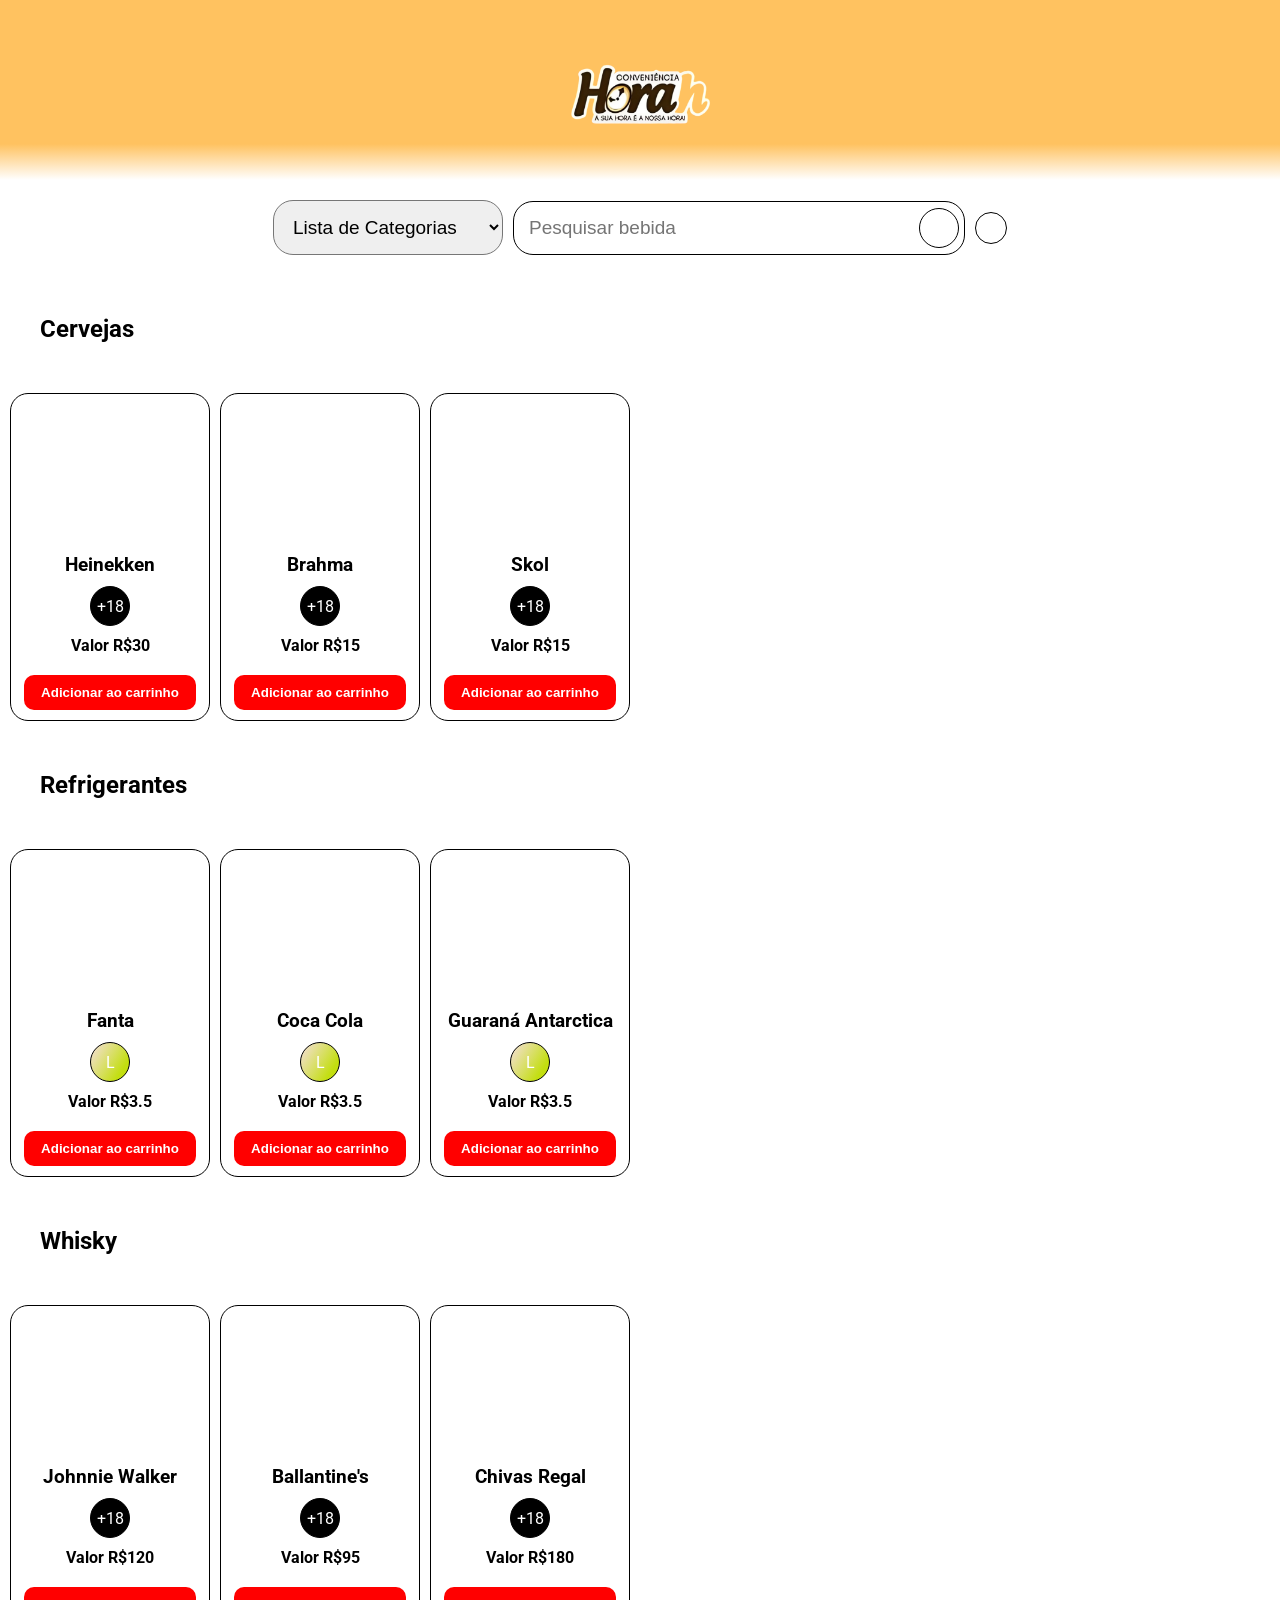
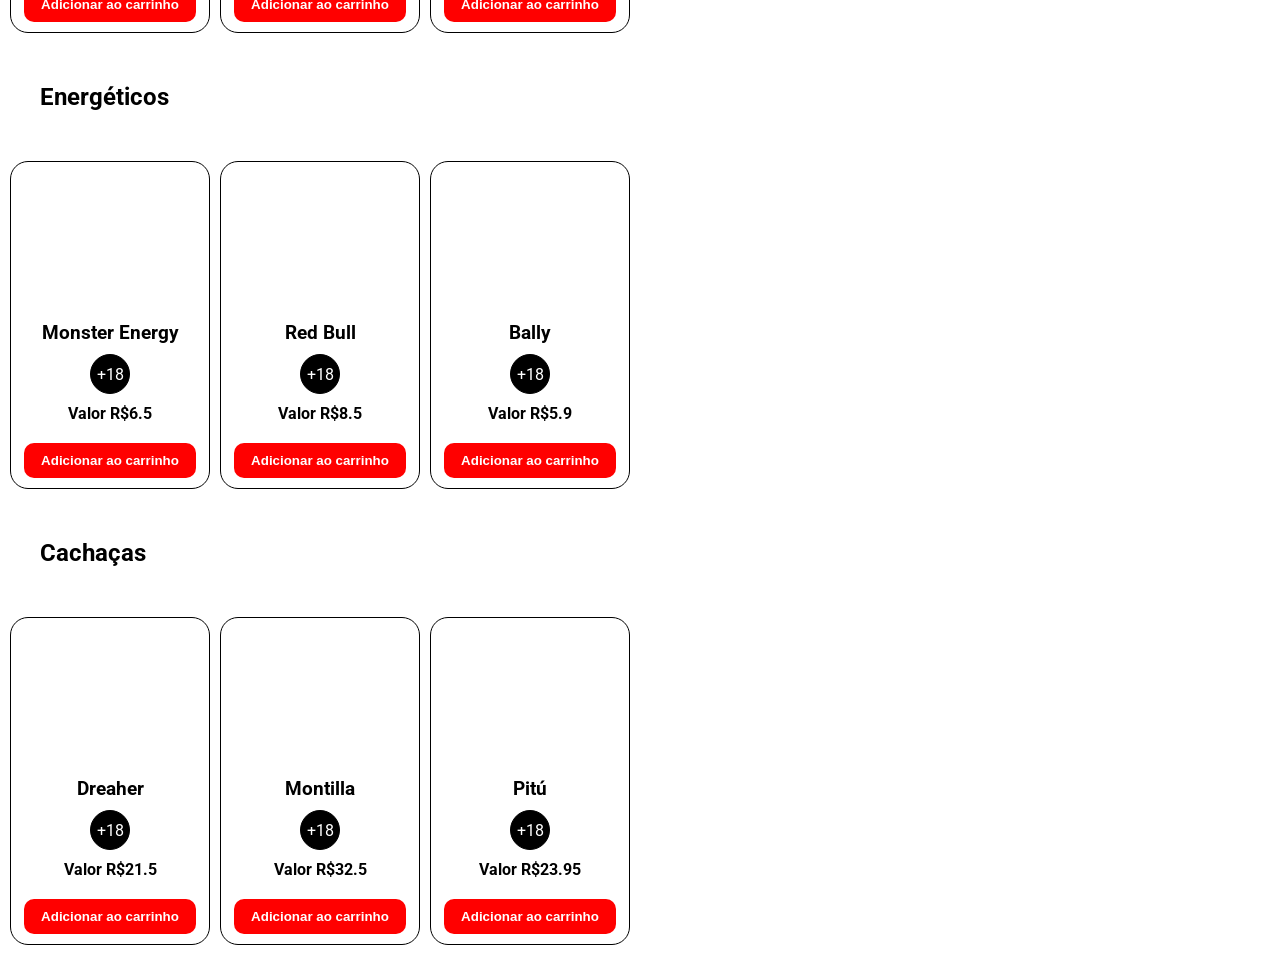
==== index.html @ 504f4e95 "Enviando as alterações da loja" ====
<!DOCTYPE html>
<html lang="pt-br">

<head>
    <meta charset="UTF-8">
    <meta name="viewport" content="width=device-width, initial-scale=1.0">
    <title>Conveniência Hora H</title>
    <link rel="stylesheet" href="./src/css/reset.css">
    <link rel="stylesheet" href="./src/css/estilo.css">
    <link rel="stylesheet" href="./src/css/responsive.css">

    <script src="https://cdnjs.cloudflare.com/ajax/libs/font-awesome/7.0.1/js/all.min.js"
        integrity="sha512-6BTOlkauINO65nLhXhthZMtepgJSghyimIalb+crKRPhvhmsCdnIuGcVbR5/aQY2A+260iC1OPy1oCdB6pSSwQ=="
        crossorigin="anonymous" referrerpolicy="no-referrer"></script>

    <link rel="preconnect" href="https://fonts.googleapis.com">
    <link rel="preconnect" href="https://fonts.gstatic.com" crossorigin>
    <link href="https://fonts.googleapis.com/css2?family=Roboto:ital,wght@0,100..900;1,100..900&display=swap"
        rel="stylesheet">
    <link rel="shortcut icon" href="./src/img/logo.png" type="image/x-icon">
</head>

<body>
    <header class="cabecalho">
        <div class="logo"></div>
    </header>
    <div class="pedidoAdicionado">
        <h2>Pedido Adicionado</h2>
    </div>
    <div class="carrinhoCheckout">
        <div class="sair" onclick="abreCarrinho('f')">
            <img src="https://cdn-icons-png.flaticon.com/512/483/483366.png" alt="sair" title="Sair">
        </div>
        <h1>Seu carrinho</h1>

        <div class="produtos">
            <div class="produtoCheckout">
                <div class="img" ></div>
                <h2>Nome do Produto</h2>
                

                <div class="detalhes-produto">
                    <div class="qdButton">+</div>
                    <div class="quantidade">1</div>
                    <div class="qdButton">-</div>
                    
                </div>
                <button class="remover-produto">Remover</button>
            </div>

        </div>

        <div class="resumo-carrinho">
            <p class="totalAPagar">Total a pagar: R$ <span id="valorTotal">0.00</span></p>
        </div>
        <button class="pagamento">Fazer o Pagamento</button>
    </div>
    <main>

        <div class="filtro">
            <div class="logo-empresa"></div>
            <div class="categorias-bebidas">
                <select id="categoria" class="bebidas">
                    <option value="">Lista de Categorias</option>
                    <option value="cerveja">Cerveja</option>
                    <option value="whisky">Whisky</option>
                    <option value="Energetico">Energético</option>
                    <option value="Refrigerante">Refrigerante</option>
                    <option value="Cachaças">Cachaças</option>
                </select>


            </div>
            <div class="pesquisa">
                <input type="text" id="pesquisa" placeholder="Pesquisar bebida">
                <button title="Pesquise algum produto">
                    <i class="fa-solid fa-magnifying-glass"></i>
                </button>
            </div>


            <div class="carrinho" onclick="abreCarrinho('a')">
                <div class="quantidade off">2</div>
                <i class="fa-solid fa-cart-shopping"></i>
            </div>

        </div>

        <h2 id="cerveja">Cervejas</h2>

        <div id="cerveja-cards" class="produtos-container">

        </div>



        <h2 id="refrigerante">Refrigerantes</h2>

        <div id="refrigerante-cards" class="produtos-container"></div>



        <h2 id="whisky">Whisky</h2>

        <div id="whisky-cards" class="produtos-container"></div>



        <h2 id="energetico">Energéticos</h2>

        <div id="energetico-cards" class="produtos-container"></div>



        <h2 id="cachaca">Cachaças</h2>

        <div id="cachaca-cards" class="produtos-container"></div>
    </main>

    <script src="./src/js/index.js"></script>
</body>

</html>
---- src/css/estilo.css ----
body{
    font-family: "Roboto", sans-serif;
}
.cabecalho{
    padding: 15px;
    display: flex;
    align-items: center;
    justify-content: center;
    background-color: #FFC260;
    margin: 0 auto;
background: #FFC260;
background: linear-gradient(180deg, rgba(255, 194, 96, 1) 80%, rgba(255, 255, 255, 0.77) 100%);
}
.cabecalho img{
    width: 140px;
}
.logo{
    background: url('../img/logo.png') center center no-repeat;
    width: 150px;
    background-size: cover;
    height: 150px;
}
.logo-empresa{
    background: url('../img/logo.png') center center no-repeat;
    width: 100px;
    background-size: cover;
    height: 100px;
    display: none;
}
.logo-empresa.ativo{
    display: block;
}
main{
    padding: 10px;
    display: flex;
    flex-direction: column;
    gap: 20px;
   
}
main h2{
    padding: 30px;
}
.filtro{
    padding: 10px;
    display: flex;
    width: 90%;
    align-items: center;
  justify-content: center;
    gap: 10px;
    margin:  0 auto;
    
}

.filtro.fixo {
  position: fixed;
  top: 0;
  left: 0;
  width: 100%;
background: #FFC260;

  box-shadow: 0 2px 8px rgba(0, 0, 0, 0.2);
  z-index: 1000;
  padding: 15px 0;
}
.filtro:not(.fixo) {
  background-color: white;
}
.filtro input{
    width: 400px;
    padding: 10px;
    /* border: 1px solid black; */
    border: none;
    font-size: 19px;
    border-top-left-radius: 20px;
    border-bottom-left-radius: 20px;
}
.filtro input:focus {
  outline: none;
  box-shadow: none;
  border-color: inherit;
}
#categoria{
    padding: 15px;
    width: 230px;
    border-radius: 20px;
    font-size: 19px;
}
.pesquisa{
    background-color: white;
    border: 1px solid black;
    border-radius: 20px;
    display: flex;
    align-items: center;
    justify-content: center;
    padding: 5px;
}
.pesquisa button{
    width: 40px;
    height: 40px;
    background-color: rgb(255, 255, 255);
    border-radius: 50px;
    border: 1px solid black;
    cursor: pointer;
}
.carrinho{
    padding: 10px;
    border: 1px solid black;
    border-radius: 50px;
    padding: 15px;
    cursor: pointer;
    position: relative;
}
.carrinho.ativo{
    color: white;
    font-size: 19px;
}
.quantidade{
    width: 26px;
    height: 26px;
    background-color: #FFC260;
    border: 1px solid black;
    border-radius: 50px;
    position: absolute;
    top: -7px;
    right: -10px;
    display: flex;
    align-items: center;
    justify-content: center;
    font-size: 16px;
    font-weight: bold;
}
.quantidade.off{
    display: none;
}
.produto{
    width: 200px;
    display: flex;
    flex-direction: column;
    gap: 20px;
    align-items: center;
    justify-content: center;
    border: 1px solid black;
    padding: 10px;
    border-radius: 18px;
    cursor: pointer;
}
.info-produto{
    display: flex;
    flex-direction: column;
    gap: 10px;
    align-items: center;
}
.btn-comprar{
    width: 97%;
    padding: 10px;
    border-radius: 10px;
    border: none;
    background-color: red;
    color: white;
    font-weight: bold;
    cursor: pointer;
}
.categoria{
    width: 40px;
    height: 40px;
    border: 1px solid black;
    background-color: black;
    color: white;
    border-radius: 50px;
    display: flex;
    align-items: center;
    justify-content: center;
    
}
.produtos-container{
    display: flex;
    gap: 10px;
}
.img{
    width: 130px;
    height: 130px;
    background: url('https://th.bing.com/th/id/OIP.aTzmVO0XZUwg46oc6ehj4gHaHa?w=181&h=181&c=7&r=0&o=7&pid=1.7&rm=3') center center no-repeat;
    background-size: contain;
    

}
.imgProduto{
     width: 130px;
    height: 130px;
    background: url('https://th.bing.com/th/id/OIP.aTzmVO0XZUwg46oc6ehj4gHaHa?w=181&h=181&c=7&r=0&o=7&pid=1.7&rm=3') center center no-repeat;
    background-size: contain;
    border: 1px solid black;
    border-radius: 20px;
}
.produtos{
    display: flex;
    flex-direction: column;
    gap: 10px;
}
.carrinhoCheckout{
    display: none;
    position: relative;
    width: 100%;
    align-items: center;
    justify-content: center;
    height: 100%;
    /* background-color: #FFC260; */
    flex-direction: column;
}
.carrinhoCheckout .pagamento{
    width: 300px;
    padding: 10px;
    margin-bottom: 20px;
    border-radius: 20px;
    border: none;
    background-color: red;
    color: white;
    font-size: 20px;
    font-weight: bold;
    cursor: pointer;
}
.carrinhoCheckout button:active{
    background-color: rgb(101, 73, 73);
}
.sair img{
    border-radius: 50px;
    width: 40px;
    position: absolute;
    top: 40px;
    right: 40px;
    cursor: pointer;
}
.pedidoAdicionado{
    position: fixed;
    top: 50px;
    right: 50px;
    background-color: rgb(55, 208, 53);
    padding: 20px;
    border-radius: 50px;
    color: white;
    display: none;
}
.produtoCheckout{
    display: flex;
    align-items: center;
    justify-content: center;
    gap: 30px;
    position: relative;
}
.detalhes-produto{
    display: flex;
   align-items: center;
   justify-content: center;
    position: relative;
    gap: 10px;
}
.remover-produto{
    width: 100px;
    padding: 10px;
    border-radius: 20px;
    background-color: red;
    color: white;
    font-size: 14px;
    cursor: pointer;
    font-weight: bold;
    border: none;
}
.qdButton{
    width: 30px;
    height: 30px;
    border: 1px solid black;
    display: flex;
    align-items: center;
    justify-content: center;
    border-radius: 50px;
    cursor: pointer;
    font-size: 20px;
}
.qdButton:active{
     background-color: rgba(0, 0, 0, 0.387);
     color: white;
}
/* .qdButton:first-child{
   margin-right: 10px;
} */
#quantidadeProduto{
    width: 30px;
    border: none;
    display: flex;
    align-items: center;
    justify-content: center;
    font-size: 25px;
}
.resumo-carrinho {
  margin-top: 20px;
  text-align: center;
}

.totalAPagar {
  font-size: 1.6rem;
  color: #000000;
  font-weight: bold;
  
 
}


/* .totalAPagar{
    padding: 10px;
    font-size: 25px;
    font-weight: bold;
} */
.produtoCheckout h2{
    width: 200px;
    display: flex;
    align-items: center;
    justify-content: center;
}
---- src/css/responsive.css ----
/* =============================
/* ======= DESIGN MOBILE ======= */
/* ============================= */
@media (max-width: 768px) {
  body {
    font-size: 16px;
  }

  .cabecalho {
    flex-direction: column;
    padding: 10px;
  }

  .logo {
    width: 100px;
    height: 100px;
  }

  .filtro {
    flex-direction: column;
    width: 100%;
    gap: 10px;
    padding: 10px;
  }

  #categoria {
    width: 100%;
    font-size: 16px;
    padding: 10px;
  }

  .pesquisa {
    width: 100%;
    border-radius: 30px;
  }

  .pesquisa input {
    width: 100%;
    font-size: 16px;
    padding: 10px;
    border-radius: 30px 0 0 30px;
  }

  .pesquisa button {
    width: 45px;
    height: 45px;
    font-size: 18px;
  }

  .carrinho {
    border: none;
    padding: 5px;
    font-size: 22px;
  }

  main {
    padding: 5px;
    gap: 15px;
  }

  h2 {
    font-size: 20px;
    text-align: center;
  }

  .produtos-container {
    display: grid;
    grid-template-columns: repeat(2, 1fr);
    gap: 10px;
    justify-items: center;
  }

  .produto {
    width: 95%;
    padding: 10px;
  }

  .img {
    width: 100%;
    height: 150px;
  }

  .btn-comprar {
    width: 100%;
    font-size: 14px;
    padding: 8px;
  }

  .carrinhoCheckout {
    padding: 20px;
  }

  .carrinhoCheckout button {
    width: 90%;
    font-size: 18px;
  }

  .sair img {
    top: 20px;
    right: 20px;
    width: 35px;
  }

  .pedidoAdicionado {
    top: 10px;
    right: 10px;
    font-size: 14px;
    padding: 10px 15px;
  }
}

/* Para telas bem pequenas (até 480px) */
@media (max-width: 480px) {
  .produtos-container {
    grid-template-columns: 1fr;
  }

  .filtro input {
    font-size: 14px;
  }

  .btn-comprar {
    font-size: 13px;
  }

  h2 {
    font-size: 18px;
  }
} */
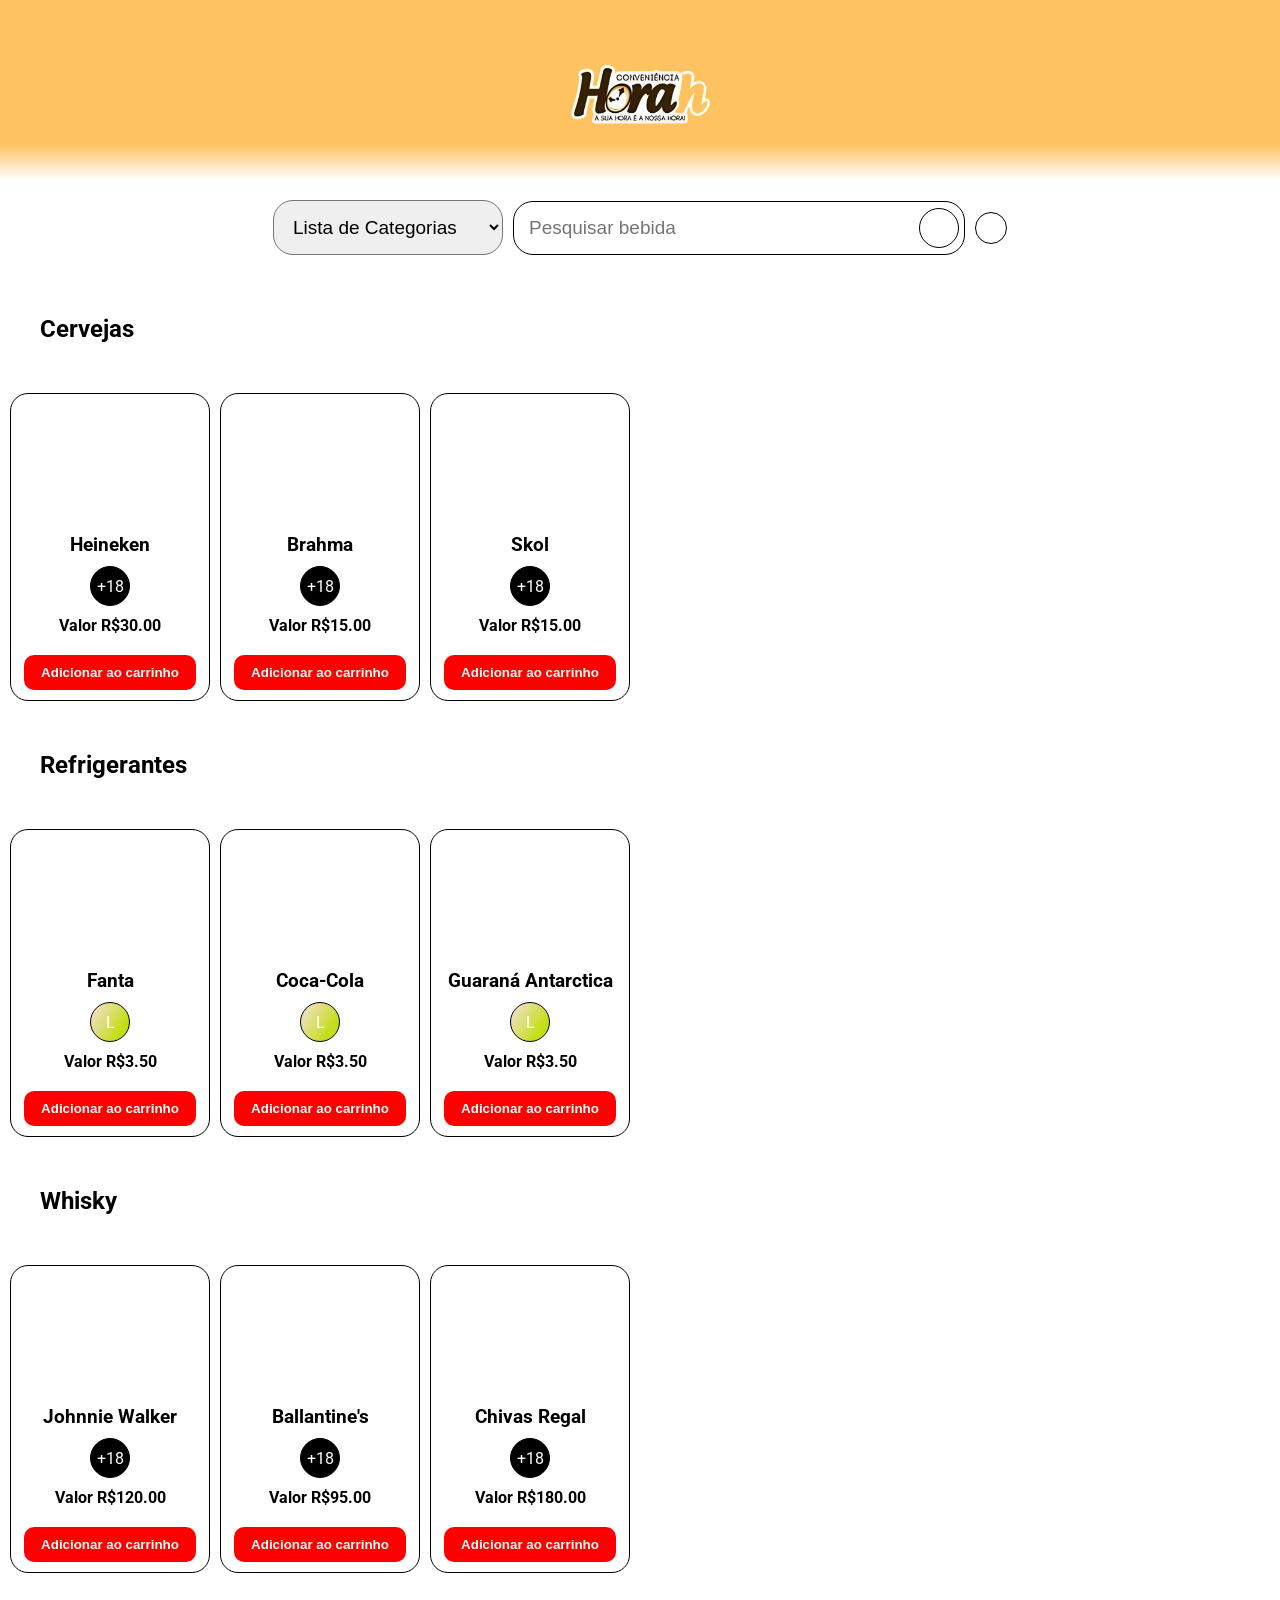
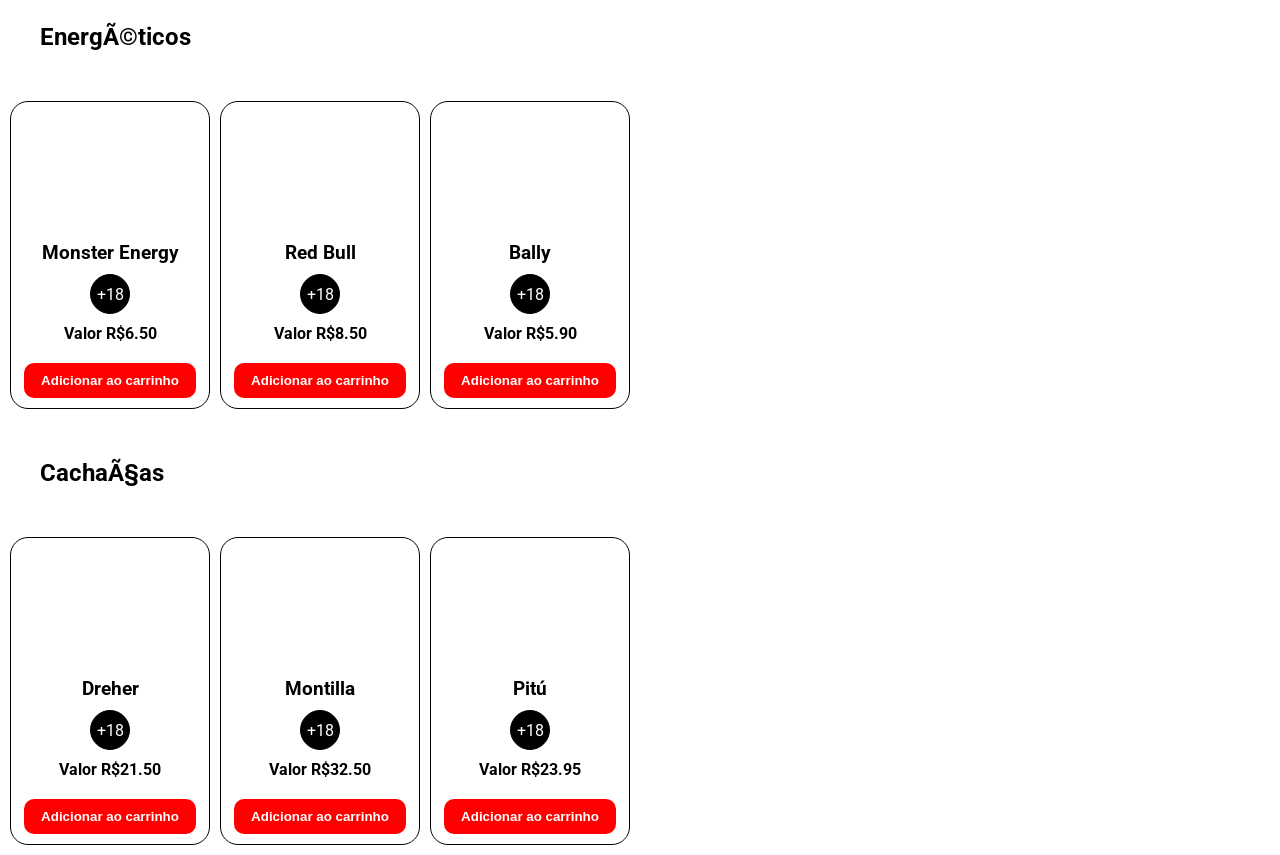
==== commit 105cb8f7: "upgrade mobile" ====
--- a/index.html
+++ b/index.html
@@ -2,7 +2,7 @@
 <html lang="pt-br">
 
 <head>
-    <meta charset="UTF-8">
+    <meta charset="UTF-K">
     <meta name="viewport" content="width=device-width, initial-scale=1.0">
     <title>Conveniência Hora H</title>
     <link rel="stylesheet" href="./src/css/reset.css">
@@ -21,12 +21,12 @@
 </head>
 
 <body>
+    <div id="overlay" class="overlay"></div>
+
     <header class="cabecalho">
         <div class="logo"></div>
     </header>
-    <div class="pedidoAdicionado">
-        <h2>Pedido Adicionado</h2>
-    </div>
+
     <div class="carrinhoCheckout">
         <div class="sair" onclick="abreCarrinho('f')">
             <img src="https://cdn-icons-png.flaticon.com/512/483/483366.png" alt="sair" title="Sair">
@@ -34,20 +34,7 @@
         <h1>Seu carrinho</h1>
 
         <div class="produtos">
-            <div class="produtoCheckout">
-                <div class="img" ></div>
-                <h2>Nome do Produto</h2>
-                
-
-                <div class="detalhes-produto">
-                    <div class="qdButton">+</div>
-                    <div class="quantidade">1</div>
-                    <div class="qdButton">-</div>
-                    
-                </div>
-                <button class="remover-produto">Remover</button>
-            </div>
-
+            <p>Seu carrinho está vazio.</p>
         </div>
 
         <div class="resumo-carrinho">
@@ -68,56 +55,54 @@
                     <option value="Refrigerante">Refrigerante</option>
                     <option value="Cachaças">Cachaças</option>
                 </select>
-
-
             </div>
             <div class="pesquisa">
                 <input type="text" id="pesquisa" placeholder="Pesquisar bebida">
-                <button title="Pesquise algum produto">
+                <button title="Pesquise algum produto" id="btnPesquisar">
                     <i class="fa-solid fa-magnifying-glass"></i>
                 </button>
             </div>
 
 
             <div class="carrinho" onclick="abreCarrinho('a')">
-                <div class="quantidade off">2</div>
+                <div class="quantidade off">0</div>
                 <i class="fa-solid fa-cart-shopping"></i>
             </div>
-
+            <div class="pedidoAdicionado">
+                <h2>Pedido Adicionado</h2>
+            </div>
         </div>
 
-        <h2 id="cerveja">Cervejas</h2>
+        <h2 id="cerveja" class="categoria-titulo">Cervejas</h2>
+        <div id="cerveja-cards" class="produtos-container"></div>
 
-        <div id="cerveja-cards" class="produtos-container">
-
-        </div>
-
-
-
-        <h2 id="refrigerante">Refrigerantes</h2>
-
+        <h2 id="refrigerante" class="categoria-titulo">Refrigerantes</h2>
         <div id="refrigerante-cards" class="produtos-container"></div>
 
-
-
-        <h2 id="whisky">Whisky</h2>
-
+        <h2 id="whisky" class="categoria-titulo">Whisky</h2>
         <div id="whisky-cards" class="produtos-container"></div>
 
-
-
-        <h2 id="energetico">Energéticos</h2>
-
+        <h2 id="energetico" class="categoria-titulo">Energéticos</h2>
         <div id="energetico-cards" class="produtos-container"></div>
 
-
-
-        <h2 id="cachaca">Cachaças</h2>
-
+        <h2 id="cachaca" class="categoria-titulo">Cachaças</h2>
         <div id="cachaca-cards" class="produtos-container"></div>
     </main>
 
+    <div id="produtoModal" class="modal">
+        <div class="modal-conteudo">
+            <span class="modal-fechar" onclick="fecharModalProduto()">&times;</span>
+            <div id="modal-img" class="imgProduto"></div>
+            <h2 id="modal-nome">Nome do Produto</h2>
+            <p id="modal-descricao">Descrição completa do produto aqui.</p>
+            <h3 id="modal-valor">R$ 0,00</h3>
+            <button id="modal-add-carrinho" class="btn-comprar">Adicionar ao carrinho</button>
+        </div>
+    </div>
+
+
     <script src="./src/js/index.js"></script>
-</body>
+    <script src="./src/js/mobile.js"></script>
+    </body>
 
 </html>
--- a/src/css/estilo.css
+++ b/src/css/estilo.css
@@ -1,71 +1,85 @@
-body{
+body {
     font-family: "Roboto", sans-serif;
 }
-.cabecalho{
+
+.cabecalho {
     padding: 15px;
     display: flex;
     align-items: center;
     justify-content: center;
     background-color: #FFC260;
     margin: 0 auto;
-background: #FFC260;
-background: linear-gradient(180deg, rgba(255, 194, 96, 1) 80%, rgba(255, 255, 255, 0.77) 100%);
-}
-.cabecalho img{
+    background: #FFC260;
+    background: linear-gradient(180deg, rgba(255, 194, 96, 1) 80%, rgba(255, 255, 255, 0.77) 100%);
+}
+
+.cabecalho img {
     width: 140px;
 }
-.logo{
+
+.logo {
     background: url('../img/logo.png') center center no-repeat;
     width: 150px;
     background-size: cover;
     height: 150px;
 }
-.logo-empresa{
+
+.logo-empresa {
     background: url('../img/logo.png') center center no-repeat;
     width: 100px;
     background-size: cover;
     height: 100px;
     display: none;
 }
-.logo-empresa.ativo{
+
+.logo-empresa.ativo {
     display: block;
 }
-main{
+
+main {
     padding: 10px;
     display: flex;
     flex-direction: column;
     gap: 20px;
-   
-}
-main h2{
+    transition: filter 0.3s ease;
+}
+
+main.blur {
+    filter: blur(5px);
+    pointer-events: none;
+}
+
+main h2 {
     padding: 30px;
 }
-.filtro{
+
+.filtro {
     padding: 10px;
     display: flex;
     width: 90%;
     align-items: center;
-  justify-content: center;
+    justify-content: center;
     gap: 10px;
-    margin:  0 auto;
-    
+    margin: 0 auto;
+    transition: all 0.3s ease;
 }
 
 .filtro.fixo {
-  position: fixed;
-  top: 0;
-  left: 0;
-  width: 100%;
-background: #FFC260;
-
-  box-shadow: 0 2px 8px rgba(0, 0, 0, 0.2);
-  z-index: 1000;
-  padding: 15px 0;
-}
+    position: fixed;
+    top: 0;
+    left: 0;
+    width: 100%;
+    background: #FFC260;
+    box-shadow: 0 2px 8px rgba(0, 0, 0, 0.2);
+    z-index: 1000;
+    padding: 15px 0;
+}
+
 .filtro:not(.fixo) {
-  background-color: white;
-}
-.filtro input{
+    background-color: white;
+}
+
+.filtro input {
     width: 400px;
     padding: 10px;
     /* border: 1px solid black; */
@@ -74,18 +88,21 @@
     border-top-left-radius: 20px;
     border-bottom-left-radius: 20px;
 }
+
 .filtro input:focus {
-  outline: none;
-  box-shadow: none;
-  border-color: inherit;
-}
-#categoria{
+    outline: none;
+    box-shadow: none;
+    border-color: inherit;
+}
+
+#categoria {
     padding: 15px;
     width: 230px;
     border-radius: 20px;
     font-size: 19px;
 }
-.pesquisa{
+
+.pesquisa {
     background-color: white;
     border: 1px solid black;
     border-radius: 20px;
@@ -94,7 +111,8 @@
     justify-content: center;
     padding: 5px;
 }
-.pesquisa button{
+
+.pesquisa button {
     width: 40px;
     height: 40px;
     background-color: rgb(255, 255, 255);
@@ -102,7 +120,8 @@
     border: 1px solid black;
     cursor: pointer;
 }
-.carrinho{
+
+.carrinho {
     padding: 10px;
     border: 1px solid black;
     border-radius: 50px;
@@ -110,11 +129,13 @@
     cursor: pointer;
     position: relative;
 }
-.carrinho.ativo{
+
+.carrinho.ativo {
     color: white;
     font-size: 19px;
 }
-.quantidade{
+
+.quantidade {
     width: 26px;
     height: 26px;
     background-color: #FFC260;
@@ -129,10 +150,12 @@
     font-size: 16px;
     font-weight: bold;
 }
-.quantidade.off{
-    display: none;
-}
-.produto{
+
+.quantidade.off {
+    display: none;
+}
+
+.produto {
     width: 200px;
     display: flex;
     flex-direction: column;
@@ -143,14 +166,22 @@
     padding: 10px;
     border-radius: 18px;
     cursor: pointer;
-}
-.info-produto{
+    transition: transform 0.2s ease, box-shadow 0.2s ease;
+}
+
+.produto:hover {
+    transform: translateY(-5px);
+    box-shadow: 0 4px 10px rgba(0, 0, 0, 0.1);
+}
+
+.info-produto {
     display: flex;
     flex-direction: column;
     gap: 10px;
     align-items: center;
 }
-.btn-comprar{
+
+.btn-comprar {
     width: 97%;
     padding: 10px;
     border-radius: 10px;
@@ -159,8 +190,20 @@
     color: white;
     font-weight: bold;
     cursor: pointer;
-}
-.categoria{
+    transition: background-color 0.2s ease;
+}
+
+/* Estilo do botão "Adicionado" */
+.btn-comprar.adicionado {
+    background-color: #28a745; /* Verde */
+    cursor: not-allowed;
+}
+
+.btn-comprar:active {
+    background-color: rgba(0, 0, 0, 0.639);
+}
+
+.categoria {
     width: 40px;
     height: 40px;
     border: 1px solid black;
@@ -170,44 +213,65 @@
     display: flex;
     align-items: center;
     justify-content: center;
-    
-}
-.produtos-container{
+
+}
+
+.produtos-container {
     display: flex;
     gap: 10px;
-}
-.img{
+    flex-wrap: wrap; /* Permite que os produtos quebrem linha */
+}
+
+.img {
     width: 130px;
     height: 130px;
     background: url('https://th.bing.com/th/id/OIP.aTzmVO0XZUwg46oc6ehj4gHaHa?w=181&h=181&c=7&r=0&o=7&pid=1.7&rm=3') center center no-repeat;
     background-size: contain;
-    
-
-}
-.imgProduto{
-     width: 130px;
+
+
+}
+
+.imgProduto {
+    width: 130px;
     height: 130px;
     background: url('https://th.bing.com/th/id/OIP.aTzmVO0XZUwg46oc6ehj4gHaHa?w=181&h=181&c=7&r=0&o=7&pid=1.7&rm=3') center center no-repeat;
     background-size: contain;
     border: 1px solid black;
     border-radius: 20px;
 }
-.produtos{
+
+.produtos {
     display: flex;
     flex-direction: column;
     gap: 10px;
-}
-.carrinhoCheckout{
-    display: none;
-    position: relative;
-    width: 100%;
-    align-items: center;
-    justify-content: center;
-    height: 100%;
-    /* background-color: #FFC260; */
-    flex-direction: column;
-}
-.carrinhoCheckout .pagamento{
+    max-height: 400px; /* Altura máxima para o scroll */
+    overflow-y: auto; /* Adiciona scroll vertical */
+    padding: 10px;
+    width: 90%;
+    max-width: 800px; /* Largura máxima */
+}
+
+.carrinhoCheckout {
+    display: none;
+    position: fixed; /* Mudar para fixed */
+    top: 50%;
+    left: 50%;
+    transform: translate(-50%, -50%);
+    width: 90%;
+    max-width: 900px;
+    align-items: center;
+    justify-content: center;
+    height: 80vh; /* Altura da viewport */
+    background-color: #ffffff; /* Fundo branco para o modal */
+    flex-direction: column;
+    z-index: 2001; /* Acima do overlay */
+    border-radius: 20px;
+    box-shadow: 0 5px 20px rgba(0, 0, 0, 0.3);
+    padding: 20px;
+    box-sizing: border-box; /* Inclui padding na largura/altura */
+}
+
+.carrinhoCheckout .pagamento {
     width: 300px;
     padding: 10px;
     margin-bottom: 20px;
@@ -219,42 +283,59 @@
     font-weight: bold;
     cursor: pointer;
 }
-.carrinhoCheckout button:active{
+
+.carrinhoCheckout button:active {
     background-color: rgb(101, 73, 73);
 }
-.sair img{
+
+.sair img {
     border-radius: 50px;
     width: 40px;
     position: absolute;
-    top: 40px;
-    right: 40px;
-    cursor: pointer;
-}
-.pedidoAdicionado{
-    position: fixed;
-    top: 50px;
+    top: 20px; /* Ajustado */
+    right: 20px; /* Ajustado */
+    cursor: pointer;
+}
+
+.pedidoAdicionado {
+    position: absolute;
+    top: 100px;
     right: 50px;
-    background-color: rgb(55, 208, 53);
-    padding: 20px;
-    border-radius: 50px;
-    color: white;
-    display: none;
-}
-.produtoCheckout{
-    display: flex;
-    align-items: center;
-    justify-content: center;
-    gap: 30px;
+    /* width: 200px; */
+    font-size: 12px;
+    background-color: #FFC260;
+    padding: 10px;
+    border-radius: 20px;
+    color: white;
+    display: none;
+    z-index: 1001; /* Acima do filtro fixo */
+}
+
+.pedidoAdicionado h2 {
+    font-size: 19px;
+    padding: 0; /* Remover padding do h2 */
+}
+
+.produtoCheckout {
+    display: flex;
+    align-items: center;
+    justify-content: space-between; /* Melhor distribuição */
+    gap: 15px; /* Reduzido */
     position: relative;
-}
-.detalhes-produto{
-    display: flex;
-   align-items: center;
-   justify-content: center;
+    width: 100%; /* Ocupar largura */
+    border-bottom: 1px solid #eee;
+    padding: 10px 0;
+}
+
+.detalhes-produto {
+    display: flex;
+    align-items: center;
+    justify-content: center;
     position: relative;
     gap: 10px;
 }
-.remover-produto{
+
+.remover-produto {
     width: 100px;
     padding: 10px;
     border-radius: 20px;
@@ -265,7 +346,8 @@
     font-weight: bold;
     border: none;
 }
-.qdButton{
+
+.qdButton {
     width: 30px;
     height: 30px;
     border: 1px solid black;
@@ -275,44 +357,128 @@
     border-radius: 50px;
     cursor: pointer;
     font-size: 20px;
-}
-.qdButton:active{
-     background-color: rgba(0, 0, 0, 0.387);
-     color: white;
-}
-/* .qdButton:first-child{
-   margin-right: 10px;
-} */
-#quantidadeProduto{
+    background-color: #f0f0f0; /* Fundo leve */
+}
+
+.qdButton:active {
+    background-color: rgba(0, 0, 0, 0.387);
+    color: white;
+}
+
+/* Corrigido: o ID estava errado no HTML original */
+.quantidadeProduto {
     width: 30px;
     border: none;
     display: flex;
     align-items: center;
     justify-content: center;
     font-size: 25px;
-}
+    text-align: center;
+}
+
 .resumo-carrinho {
-  margin-top: 20px;
-  text-align: center;
+    margin-top: 20px;
+    text-align: center;
+    width: 100%;
 }
 
 .totalAPagar {
-  font-size: 1.6rem;
-  color: #000000;
-  font-weight: bold;
-  
- 
-}
-
-
-/* .totalAPagar{
-    padding: 10px;
-    font-size: 25px;
-    font-weight: bold;
-} */
-.produtoCheckout h2{
+    font-size: 1.6rem;
+    color: #000000;
+    font-weight: bold;
+    padding: 30px;
+}
+
+.produtoCheckout h2 {
     width: 200px;
     display: flex;
     align-items: center;
-    justify-content: center;
+    justify-content: flex-start; /* Alinhar à esquerda */
+    font-size: 1.1rem; /* Tamanho ajustado */
+    padding: 0; /* Remover padding */
+}
+
+.produtoCheckout .preco-item {
+    font-weight: bold;
+    width: 100px; /* Largura fixa */
+    text-align: left;
+}
+
+
+/* --- NOVOS ESTILOS: OVERLAY E MODAL --- */
+
+.overlay {
+    position: fixed;
+    top: 0;
+    left: 0;
+    width: 100%;
+    height: 100%;
+    background-color: rgba(0, 0, 0, 0.6);
+    display: none;
+    z-index: 2000;
+}
+
+.overlay.ativo {
+    display: block;
+}
+
+.modal {
+    display: none;
+    position: fixed;
+    top: 50%;
+    left: 50%;
+    transform: translate(-50%, -50%);
+    width: 90%;
+    max-width: 600px;
+    background-color: white;
+    border-radius: 15px;
+    box-shadow: 0 5px 20px rgba(0, 0, 0, 0.3);
+    z-index: 2001;
+    padding: 20px;
+    box-sizing: border-box;
+}
+
+.modal-conteudo {
+    display: flex;
+    flex-direction: column;
+    align-items: center;
+    gap: 15px;
+    text-align: center;
+}
+
+.modal-fechar {
+    position: absolute;
+    top: 10px;
+    right: 20px;
+    font-size: 30px;
+    font-weight: bold;
+    color: #aaa;
+    cursor: pointer;
+}
+
+.modal-fechar:hover {
+    color: #000;
+}
+
+#modal-img {
+    width: 200px; /* Tamanho maior no modal */
+    height: 200px;
+    border-radius: 10px;
+    border: none;
+}
+
+#modal-nome {
+    font-size: 1.8rem;
+    font-weight: bold;
+}
+
+#modal-descricao {
+    font-size: 1rem;
+    color: #333;
+}
+
+#modal-valor {
+    font-size: 1.5rem;
+    font-weight: bold;
+    color: #000;
 }
